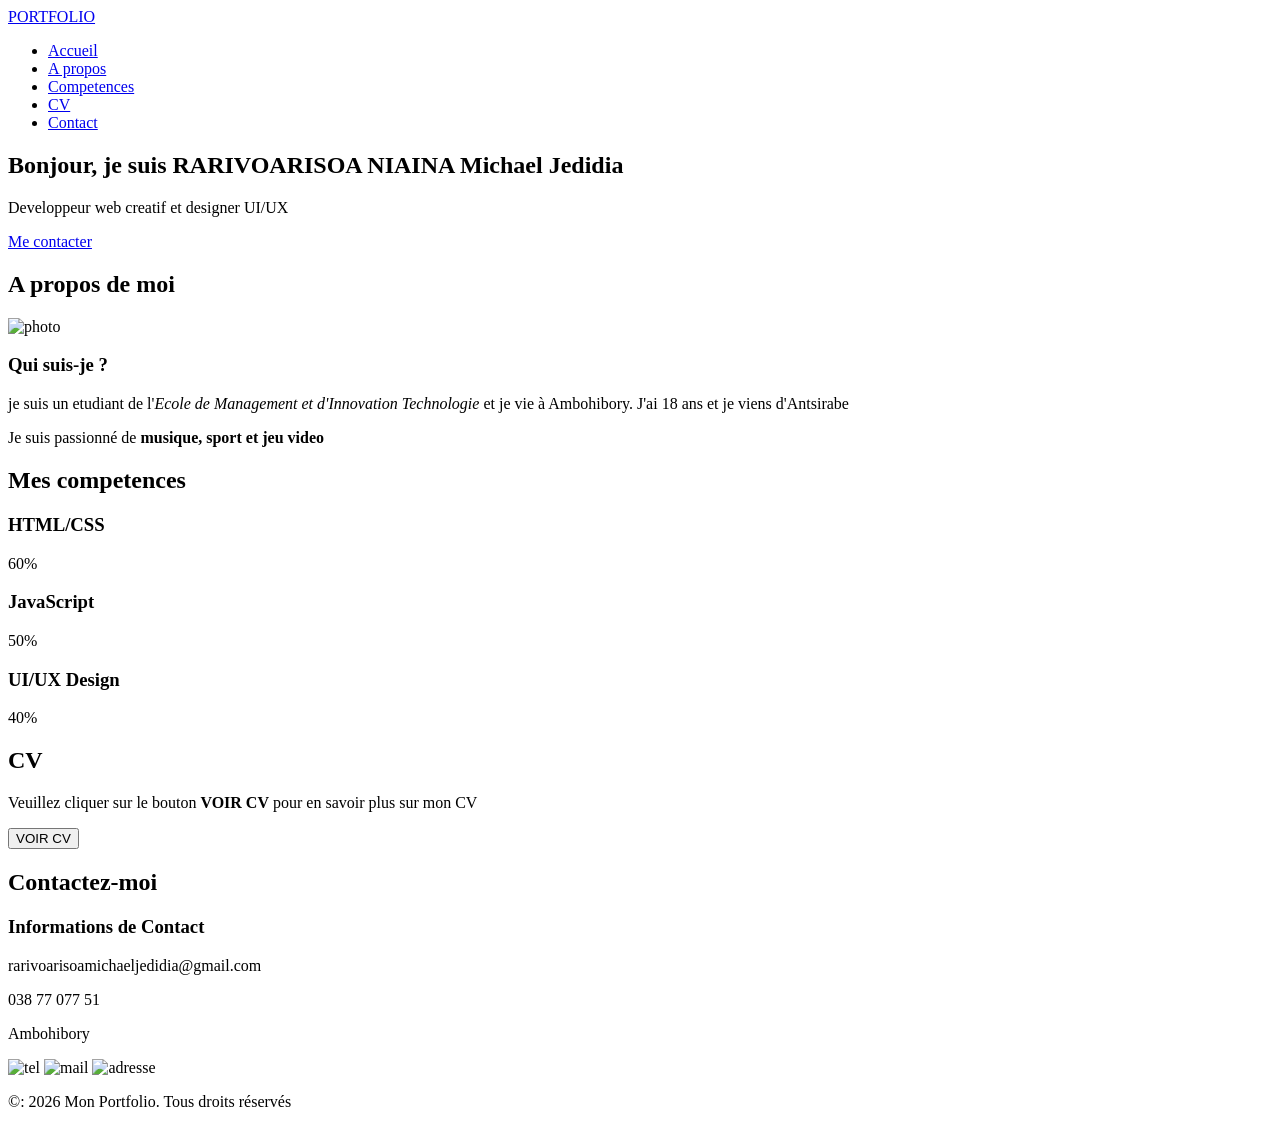
==== index.html @ 4c8dffac "ajout de l'index html" ====
<!DOCTYPE html>
<html lang="en">
<head>
    <meta charset="UTF-8">
    <meta name="viewport" content="width=device-width, initial-scale=1.0">
    <title>Portfolio</title>
    <link rel="stylesheet" href="./style.css">

</head>
<body>
    <nav class="navbar">
        <div class="nav-container">
            <a href="#" class="logo">PORTFOLIO</a>
            <ul class="nav-menu">
                <li><a href="#">Accueil</a></li>
                <li><a href="#apropos">A  propos</a></li>
                <li><a href="#competences">Competences</a></li>
                <li><a href="#projets">CV</a></li>
                <li><a href="#contact">Contact</a></li>
            </ul>
            
        </div>
    </nav>
    
    <section id="accueil" class="hero">
        <div class="hero-container">
            <div class="hero-content">
                <h1>Bonjour, je suis <span class="highlight">RARIVOARISOA NIAINA Michael Jedidia</span></h1>
                <p>Developpeur web creatif et designer UI/UX</p>
                <a href="#contact" class="btn">Me contacter</a>
            </div>
        </div>
    </section>


    <section id="apropos" class="about">
        <div class="container">
            <h2 class="section-title">A propos de moi</h2>
            <div class="about-content">
                <div class="about-img">
                    <img src="./IMG20241115155601.jpg" alt="photo">
                </div>
                <div class="about-text">
                    <h3>Qui suis-je ?</h3>
                    <p>je suis un etudiant de l'<em>Ecole de Management et d'Innovation Technologie</em> et je vie à Ambohibory. J'ai 18 ans et je viens d'Antsirabe</p>
                    <p>Je suis passionné de <strong>musique, sport et jeu video</strong></p>
                </div>
            </div>
        </div>
    </section>


    <section id="competences" class="skills">
        <div class="container">
            <h2 class="section-title">Mes competences</h2>
            <div class="skill-grid">
                <div class="skill-card">
                    <h3>HTML/CSS</h3>
                    <div class="progress-bar">
                        <div class="progress" style="width: 60%;">60%</div>
                    </div>
                </div>
                <div class="skill-card">
                    <h3>JavaScript</h3>
                    <div class="progress-bar">
                        <div class="progress" style="width: 50%;">50%</div>
                    </div>
                </div>
                <div class="skill-card">
                    <h3>UI/UX Design</h3>
                    <div class="progress-bar">
                        <div class="progress" style="width: 40%;">40%</div>
                    </div>
                </div>
            </div>
        </div>
    </section>



    <section id="projets" class="projects">
        <div class="container">
            <div class="projet1"> 
                <h2 class="section-title">CV</h2>
                <p>Veuillez cliquer sur le bouton <strong>VOIR CV</strong> pour en savoir plus sur mon CV </p>
            </div>
            <div class="projet2">
                <button class="btn2" onclick="window.location='CV.html'">VOIR CV</button>
            </div>
        </div>
    </section>

    

    <section id="contact" class="contact">
        <div class="container">
            <h2 class="section-title">Contactez-moi</h2>
            <div class="contact-content">
                <div class="contact-info">
                    <h3>Informations de Contact</h3>
                    <p>rarivoarisoamichaeljedidia@gmail.com</p>
                    <p>038 77 077 51</p>
                    <p>Ambohibory</p>
                    <div class="social-links">
                        <img src="./appel-telephonique.png" alt="tel">
                        <img src="./e-mail.png" alt="mail">
                        <img src="./espace-reserve.png" alt="adresse">
                    </div>
                </div>
               
            </div>
        </div>
    </section>


    <footer>
        <p>&copy: 2026 Mon Portfolio. Tous droits réservés</p>
    </footer>

    
</body>
</html>
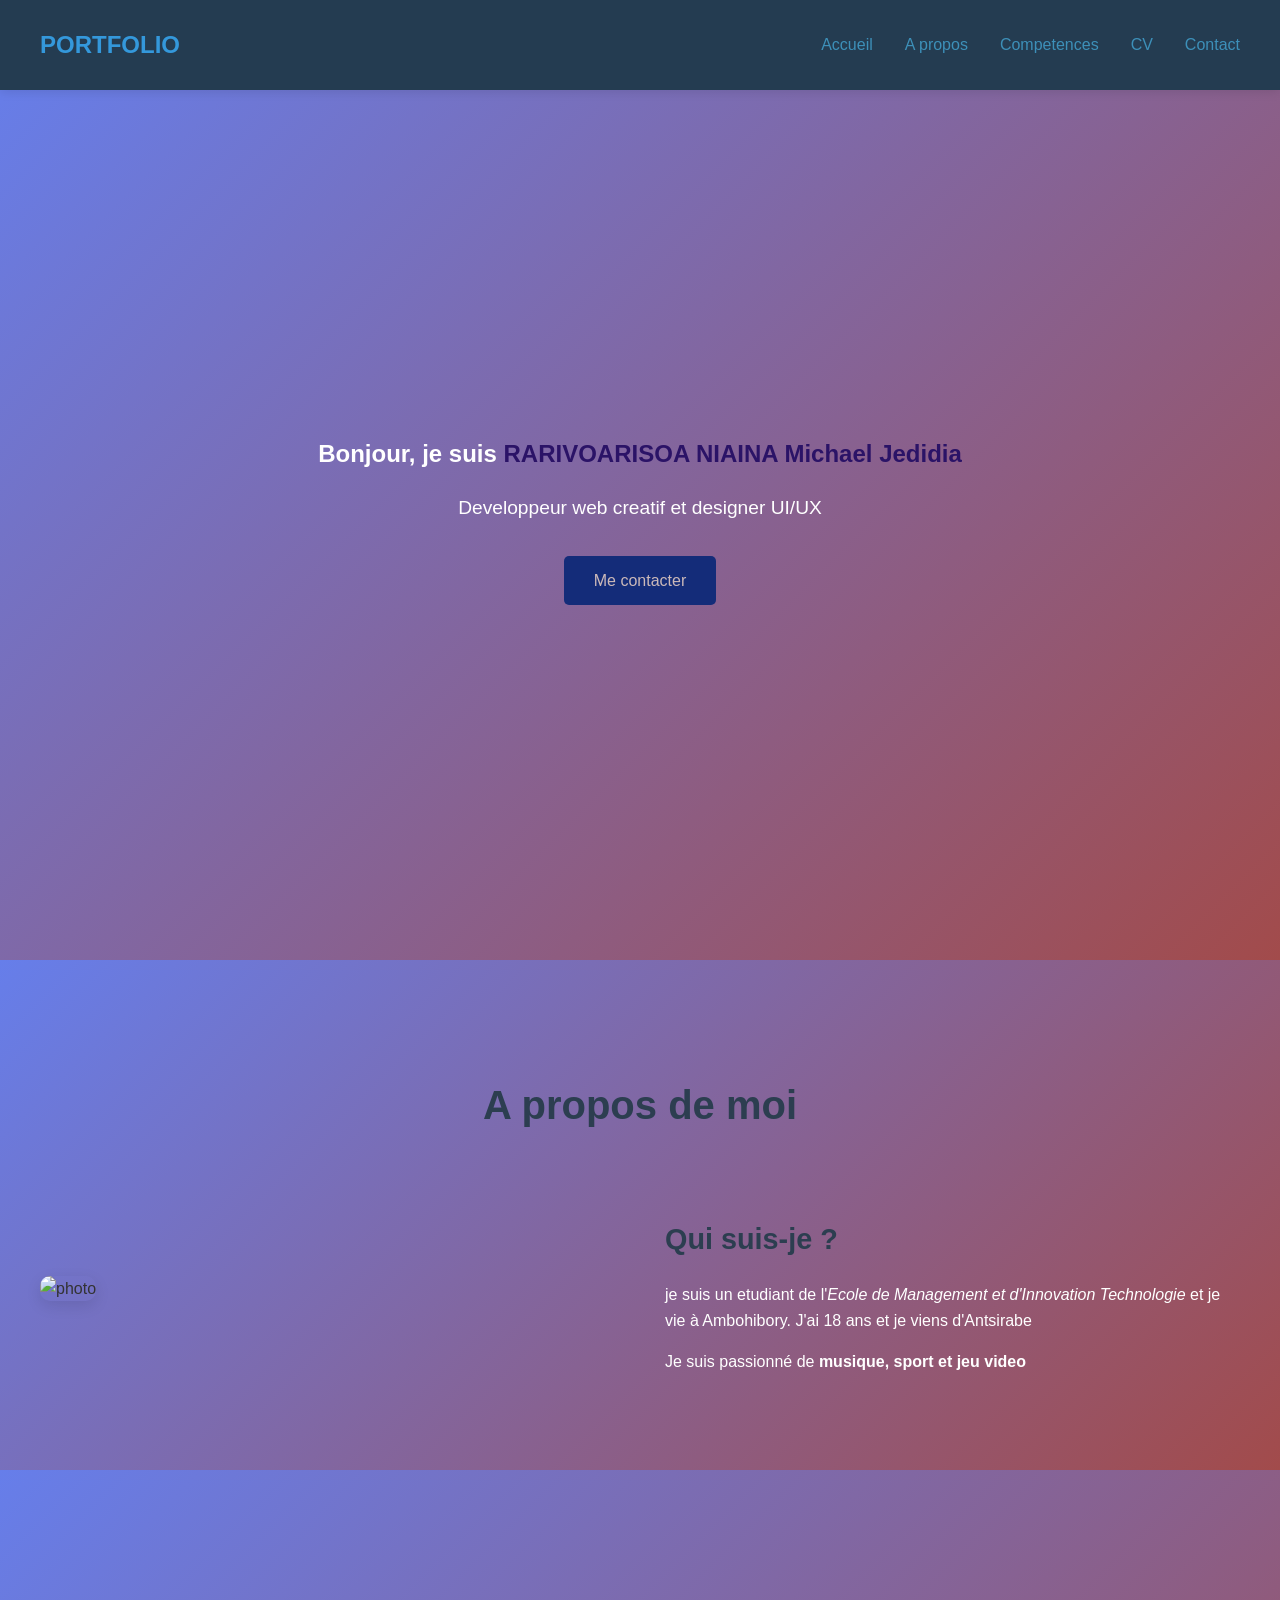
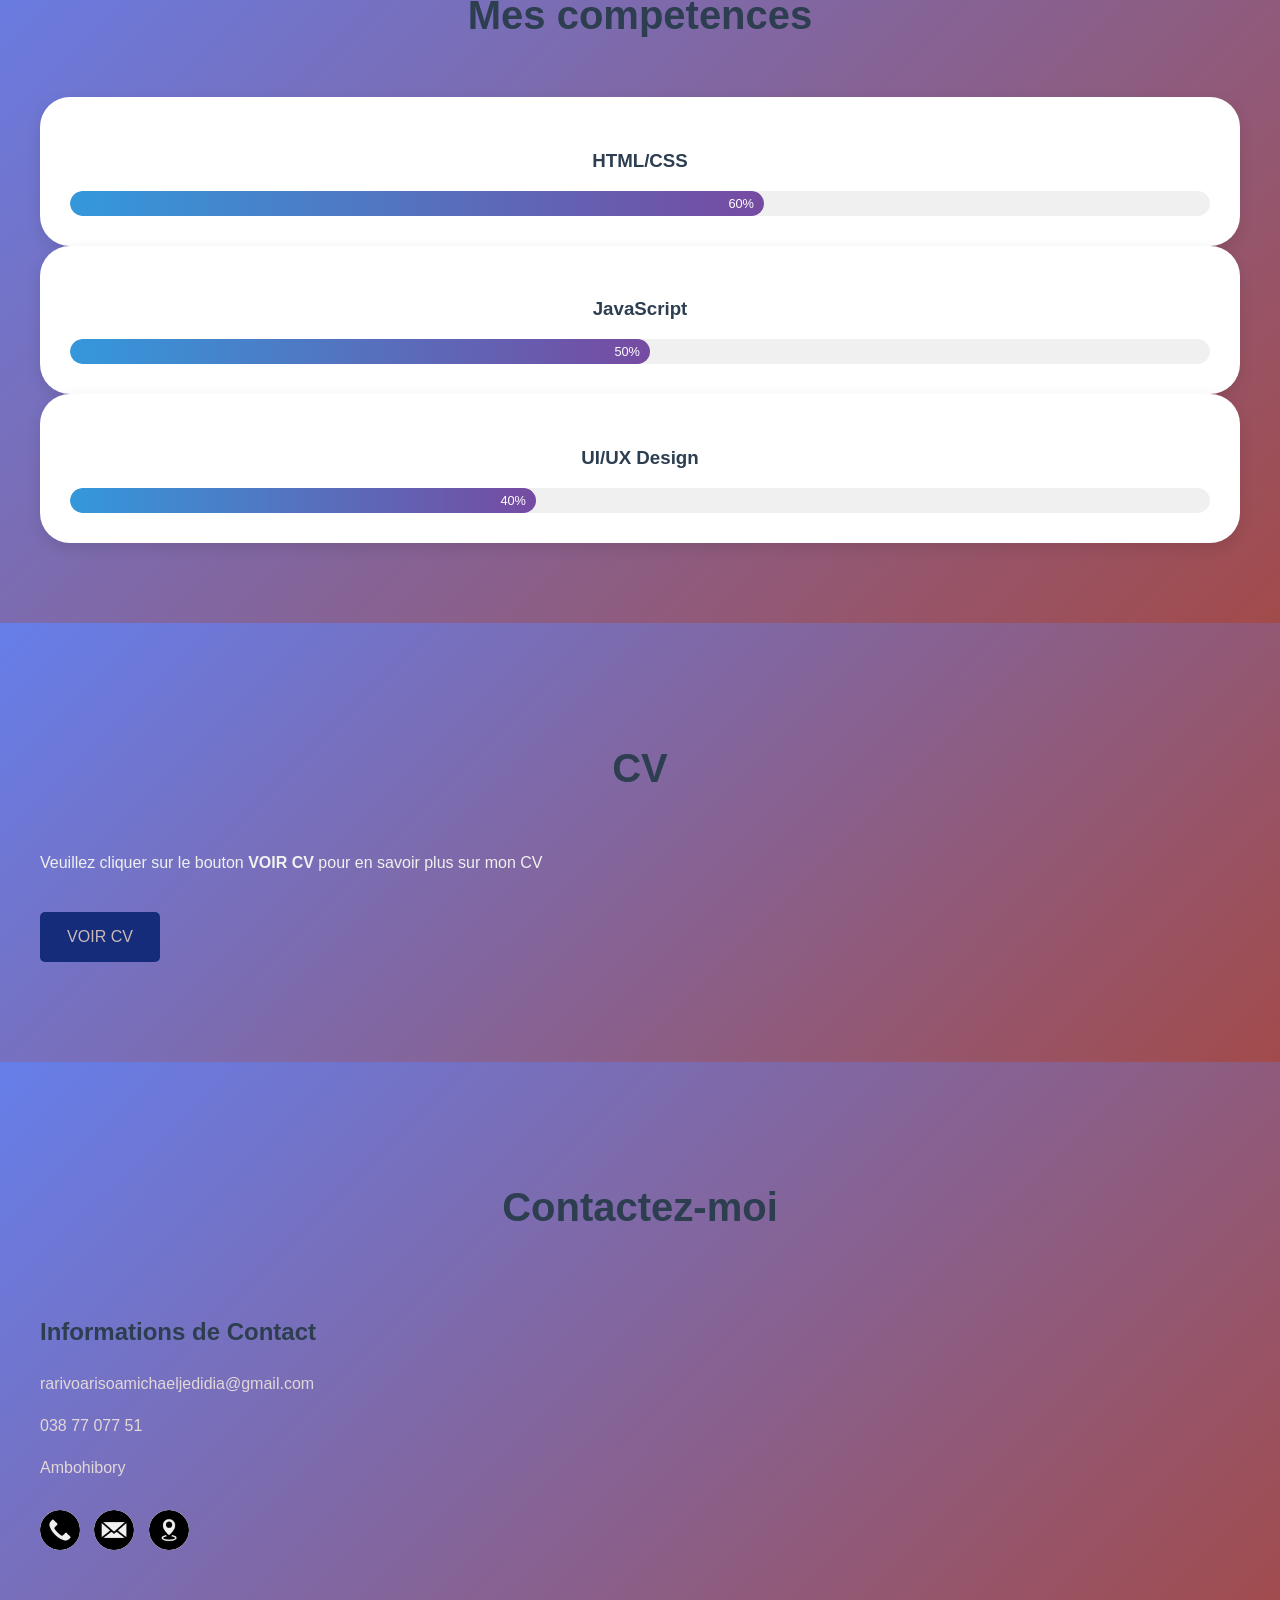
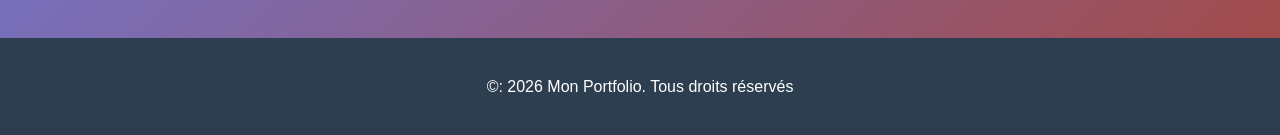
==== commit 632a101e: "Update index.html" ====
--- a/index.html
+++ b/index.html
@@ -12,7 +12,7 @@
         <div class="nav-container">
             <a href="#" class="logo">PORTFOLIO</a>
             <ul class="nav-menu">
-                <li><a href="#">Accueil</a></li>
+                <li><a href="#accueil">Accueil</a></li>
                 <li><a href="#apropos">A  propos</a></li>
                 <li><a href="#competences">Competences</a></li>
                 <li><a href="#projets">CV</a></li>
@@ -119,4 +119,4 @@
 
     
 </body>
-</html>+</html>
--- a/style.css
+++ b/style.css
@@ -0,0 +1,289 @@
+html{
+    scroll-behavior: smooth;
+}
+
+body{
+    font-family: 'Segoe UI', Tahoma, Geneva, Verdana, sans-serif;
+    line-height: 1.6;
+    color: #333;
+    margin: 0;
+    padding: 0;
+}
+
+.container{
+    max-width: 1200px;
+    margin: 0 auto;
+    padding: 0 20px;
+}
+
+
+.section-title{
+    text-align: center;
+    font-size: 2.5rem;
+    margin-bottom: 50px;
+    position: relative;
+    color: #2c3e50;
+}
+
+.section-title::after{
+    content: ;
+    display: block;
+    width: 50px;
+    height: 3px;
+    background: #3498db;
+    margin: 10px;
+}
+
+.navbar{
+    background: #243c51;
+    box-shadow: 0 2px 10px rgba(0, 0, 0, 0.1);
+    position: fixed;
+    width: 100%;
+    top: 0;
+    z-index: 1000;
+    color: #f0f0f0;
+}
+
+.nav-container{
+    max-width: 1200px;
+    margin: 0 auto;
+    padding: 1rem 20px;
+    display: flex;
+    justify-content: space-between;
+    align-items: center;
+}
+
+.logo{
+    font-size: 1.5rem;
+    font-weight: bold;
+    color: #3498db;
+    text-decoration: none;
+}
+
+.nav-menu{
+    display: flex;
+    list-style: none;
+    gap: 2rem;
+}
+
+.nav-menu a{
+    text-decoration: none;
+    color: #3d90b9;
+    font-weight: 500;
+    transition: color 0.3s;
+}
+
+.nav-menu a:hover{
+    color: #c3dfe0;
+    transition: 0.3s;
+}
+
+
+.hero{
+    height: 100vh;
+    background: linear-gradient(135deg,#667eea 0%,#a24b4b 100%);
+    display: flex;
+    align-items: center;
+    justify-content: center;
+    text-align: center;
+    color: #fff;
+    margin-top: 60px;
+}
+
+.hero content h1{
+    font-size: 3rem;
+    margin-bottom: 1rem;
+}
+
+.highlight{
+    color: #2b1367;
+}
+
+.hero-content p{
+    font-size: 1.2rem;
+    margin-bottom: 2rem;
+}
+
+
+.btn{
+    display: inline-block;
+    padding: 12px 30px;
+    background: #142c79;
+    color: #cbb9b9;
+    text-decoration: none;
+    border-radius: 5px;
+    transition: all 0.3s;
+    border: none;
+    cursor: pointer;
+    font-size: 1rem;
+}
+
+.btn:hover{
+    background: #f0f0f0;
+    transform: translateY(-2px);
+    box-shadow: 0 5px 15px rgba(0, 0, 0, 0.2);
+}
+
+
+.btn2{
+     display: inline-block;
+    padding: 12px;
+    background: #142c79;
+    color: #cbb9b9;
+    text-decoration: none;
+    border-radius: 5px;
+    transition: all 0.3s;
+    border: none;
+    cursor: pointer;
+    font-size: 1rem;
+    margin: 20px auto;
+    height: 50px; 
+    width: 10%;
+}
+
+.btn2:hover{
+    background: #f0f0f0;
+    transform: translateY(-2px);
+    box-shadow: 0 5px 15px rgba(0, 0, 0, 0.2);
+}
+
+.about{
+    padding: 80px 0;
+    background: linear-gradient(135deg,#667eea 0%,#a24b4b 100%);
+}
+
+.about-content{
+    display: grid;
+    grid-template-columns: 1fr 1fr;
+    gap: 50px;
+    align-items: center;
+}
+
+
+.about-img img{
+    width: 70%;
+    border-radius: 10px;
+    box-shadow: 0 5px 15px rgba(0, 0, 0, 0.1);
+}
+
+.about-text h3{
+    font-size: 1.8rem;
+    margin-bottom: 20px;
+    color: #2c3e50;
+}
+
+.about-text p{
+    margin-bottom: 15px;
+    color: white;
+}
+
+.skills{
+    padding: 80px 0;
+    background: linear-gradient(135deg,#667eea 0%,#a24b4b 100%);
+}
+
+.skills-grid{
+    display: grid;
+    grid-template-columns: repeat(auto-fit, minmax(250px 1fr));
+    gap: 30px;
+}
+
+.skill-card{
+    background: #fff;
+    padding: 30px;
+    border-radius: 30px;
+    box-shadow: 0 5px 15px rgba(0, 0, 0, 0.1);
+    text-align: center;
+}
+
+.skill-card h3{
+    margin-bottom: 15px;
+    color: #2c3e50;
+}
+
+.progress-bar{
+    background: #f0f0f0;
+    height: 25px;
+    border-radius: 12.5px;
+    overflow: hidden;
+}
+
+.progress{
+    height: 100%;
+    background: linear-gradient(90deg, #3498db, #764ba2);
+    color: #fff;
+    font-size: 0.8rem;
+    line-height: 25px;
+    padding-right: 10px;
+    text-align: right;
+    border-radius: 12.5px;
+}
+
+.projects{
+    padding: 80px 0;
+    background: linear-gradient(135deg,#667eea 0%,#a24b4b 100%);
+}
+
+.projet1 p{
+    color: #f0f0f0;
+}
+
+
+.contact{
+    padding: 80px 0;
+    background: linear-gradient(135deg,#667eea 0%,#a24b4b 100%);
+}
+
+.contact-content{
+    display: grid;
+    grid-template-columns: 1fr 1fr;
+    gap: 50px;
+}
+
+.contact-info h3{
+    font-size: 1.5rem;
+    margin-bottom: 20px;
+    color: #2c3e50;
+}
+
+.contact-info p{
+    color: rgb(226, 215, 215);
+}
+
+
+.social-links{
+    margin-top: 30px;
+}
+
+
+.social-links img{
+    display: inline-block;
+    width: 40px;
+    height: 40px;
+    background: #f0f0f0;
+    border-radius: 50%;
+    text-align: center;
+    line-height: 40px;
+    margin-right: 10px;
+    color: #333;
+    transition: all 0.3s;
+}
+
+.social-links img:hover{
+    background: #3498db;
+    color: #fff;
+}
+
+
+footer{
+    background: #2c3e50;
+    color: #fff;
+    text-align: center;
+    padding: 20px 0;
+}
+
+
+
+
+
+
